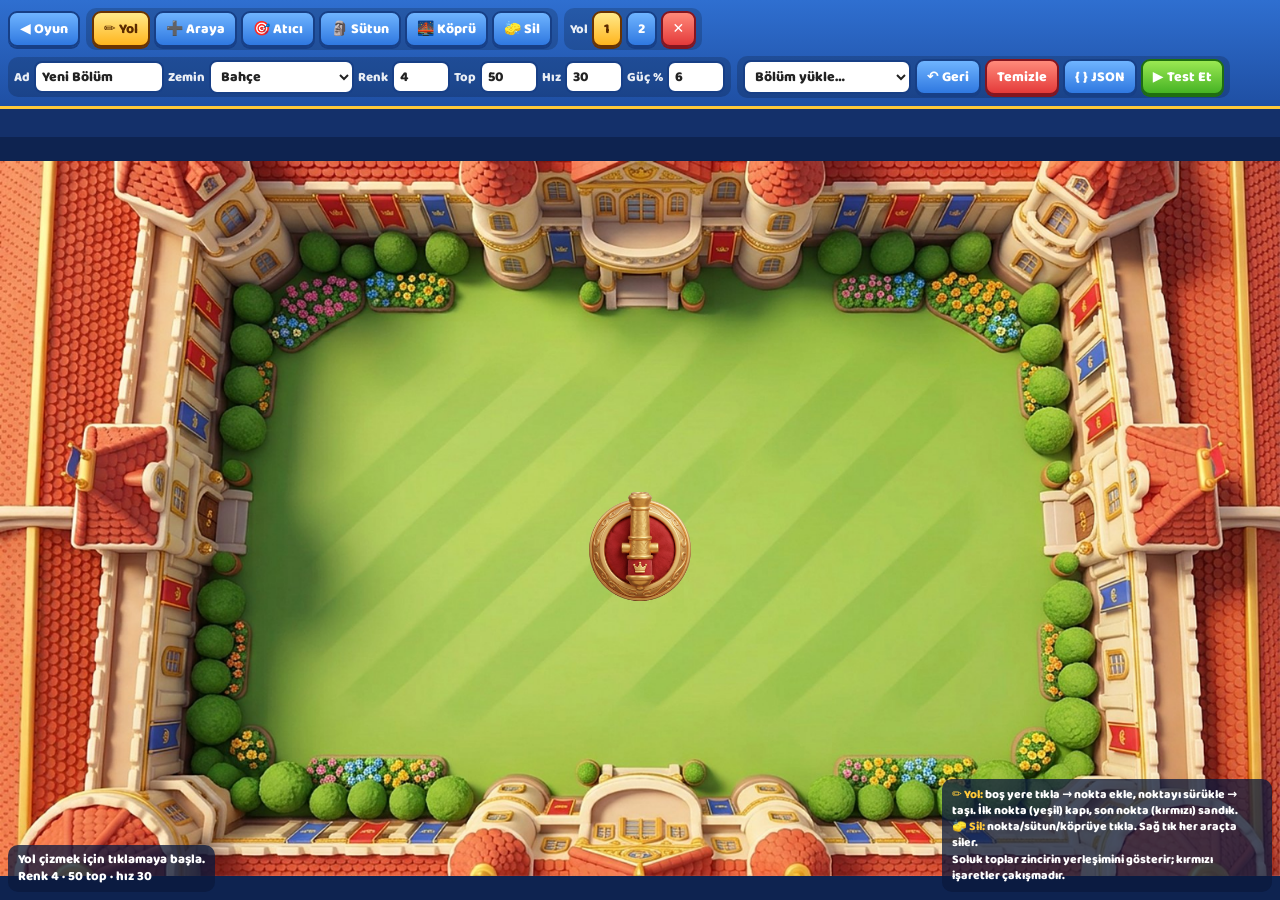
==== editor.html @ be8670ca "Kraliyet Zinciri: ilk sürüm Zuma tarzı mücevher atma oyunu: 15 bölüm, dünya haritası, güçlendiricile" ====
<!doctype html>
<html lang="tr">
<head>
  <meta charset="utf-8">
  <meta name="viewport" content="width=device-width, initial-scale=1, maximum-scale=1, user-scalable=no">
  <title>Bölüm Editörü · Kraliyet Zinciri</title>
  <link rel="icon" href="assets/img/ball_purple.png">
  <style>
    @font-face { font-family: 'Baloo 2'; font-weight: 800; src: url(assets/fonts/baloo-2-latin-ext-800-normal.woff2) format('woff2'); unicode-range: U+0100-02BA; }
    @font-face { font-family: 'Baloo 2'; font-weight: 800; src: url(assets/fonts/baloo-2-latin-800-normal.woff2) format('woff2'); unicode-range: U+0000-00FF, U+0131, U+2000-206F; }
    :root { --bg: #14306a; --panel: #1f4fa3; --gold: #ffc93a; --brown: #6a3300; }
    * { box-sizing: border-box; }
    html, body { margin: 0; height: 100%; background: var(--bg); color: #fff; font-family: 'Baloo 2', system-ui, sans-serif; font-weight: 800; overflow: hidden; }
    .bar { display: flex; flex-wrap: wrap; gap: 6px; align-items: center; padding: 8px; background: linear-gradient(#2f6fd0, #1f4fa3); border-bottom: 3px solid var(--gold); }
    .bar .grp { display: flex; gap: 4px; align-items: center; padding: 3px 6px; background: rgba(0,0,0,.18); border-radius: 10px; }
    .bar label { font-size: 13px; opacity: .9; }
    button, select, input { font-family: inherit; font-weight: 800; font-size: 14px; }
    button { cursor: pointer; color: #fff; border: 2px solid #173f86; border-radius: 9px; padding: 5px 10px; background: linear-gradient(#6fb4ff, #2f78e0); box-shadow: 0 2px 0 #173f86; }
    button:active { transform: translateY(1px); }
    button.on { background: linear-gradient(#ffe98a, #ffb51e); color: #5a2a00; border-color: var(--brown); box-shadow: 0 2px 0 var(--brown); }
    button.green { background: linear-gradient(#9be852, #46b324); border-color: #1f6e10; box-shadow: 0 2px 0 #1f6e10; }
    button.red { background: linear-gradient(#ff8a7a, #e43a3a); border-color: #85151f; box-shadow: 0 2px 0 #85151f; }
    select, input { border-radius: 8px; border: 2px solid #173f86; padding: 3px 6px; background: #fff; color: #222; }
    input[type=number] { width: 58px; }
    input[type=text] { width: 130px; }
    #wrap { position: absolute; left: 0; right: 0; bottom: 0; }
    canvas { display: block; touch-action: none; }
    #info { position: absolute; left: 8px; bottom: 8px; padding: 6px 10px; border-radius: 10px; background: rgba(10,25,60,.75); font-size: 13px; pointer-events: none; line-height: 1.35; }
    #info .warn { color: #ff8a7a; }
    #help { position: absolute; right: 8px; bottom: 8px; max-width: 330px; padding: 8px 10px; border-radius: 10px; background: rgba(10,25,60,.75); font-size: 12px; line-height: 1.35; }
    #help b { color: var(--gold); }
    #toast { position: fixed; left: 50%; top: 70px; transform: translateX(-50%); background: #2f8f22; border: 2px solid var(--gold); padding: 6px 14px; border-radius: 999px; opacity: 0; transition: opacity .3s; pointer-events: none; }
    #toast.show { opacity: 1; }
    dialog { border: 3px solid var(--gold); border-radius: 14px; background: var(--panel); color: #fff; width: min(92vw, 640px); }
    dialog textarea { width: 100%; height: 50vh; font-family: monospace; font-size: 12px; }
    @media (max-width: 760px), (max-height: 520px) { #help { display: none; } .bar { gap: 4px; padding: 5px; } button, select, input { font-size: 12px; } .bar label { font-size: 11px; } }
  </style>
</head>
<body>
  <div class="bar" id="bar">
    <a href="index.html"><button>◀ Oyun</button></a>
    <div class="grp">
      <button data-tool="path" class="on" title="Tıkla: nokta ekle · Sürükle: taşı">✏️ Yol</button>
      <button data-tool="insert" title="Yolun üstüne tıkla: araya nokta ekle">➕ Araya</button>
      <button data-tool="shooter">🎯 Atıcı</button>
      <button data-tool="pillar">🗿 Sütun</button>
      <button data-tool="tunnel" title="Sürükleyerek köprü kutusu çiz">🌉 Köprü</button>
      <button data-tool="erase">🧽 Sil</button>
    </div>
    <div class="grp">
      <label>Yol</label>
      <button data-path="0" class="on">1</button><button data-path="1">2</button>
      <button id="delPath" class="red" title="Seçili yolu sil">✕</button>
    </div>
    <div class="grp">
      <label>Ad</label><input type="text" id="fName">
      <label>Zemin</label><select id="fBg"></select>
      <label>Renk</label><input type="number" id="fColors" min="3" max="6">
      <label>Top</label><input type="number" id="fCount" min="5" max="300">
      <label>Hız</label><input type="number" id="fSpeed" min="10" max="90">
      <label>Güç %</label><input type="number" id="fPw" min="0" max="30">
    </div>
    <div class="grp">
      <select id="fLoad"><option value="">Bölüm yükle…</option></select>
      <button id="undo">↶ Geri</button>
      <button id="clear" class="red">Temizle</button>
      <button id="json">{ } JSON</button>
      <button id="test" class="green">▶ Test Et</button>
    </div>
  </div>
  <div id="wrap"><canvas id="cv"></canvas><div id="info"></div>
    <div id="help"><b>✏️ Yol:</b> boş yere tıkla → nokta ekle, noktayı sürükle → taşı. İlk nokta (yeşil) kapı, son nokta (kırmızı) sandık.<br>
      <b>🧽 Sil:</b> nokta/sütun/köprüye tıkla. Sağ tık her araçta siler.<br>
      Soluk toplar zincirin yerleşimini gösterir; kırmızı işaretler çakışmadır.</div>
  </div>
  <div id="toast"></div>
  <dialog id="dlg">
    <p>Bölüm JSON'u. Kopyalayıp <code>js/levels.js</code> içindeki <code>LEVELS</code> listesine ekleyebilir ya da başka JSON yapıştırıp yükleyebilirsin.</p>
    <textarea id="jsonText"></textarea>
    <p><button id="jsonCopy">Kopyala</button> <button id="jsonLoad" class="green">Yapıştırılanı Yükle</button> <button id="jsonClose" class="red">Kapat</button></p>
  </dialog>
  <script src="js/levels.js"></script>
  <script src="js/path.js"></script>
  <script src="js/editor.js"></script>
</body>
</html>
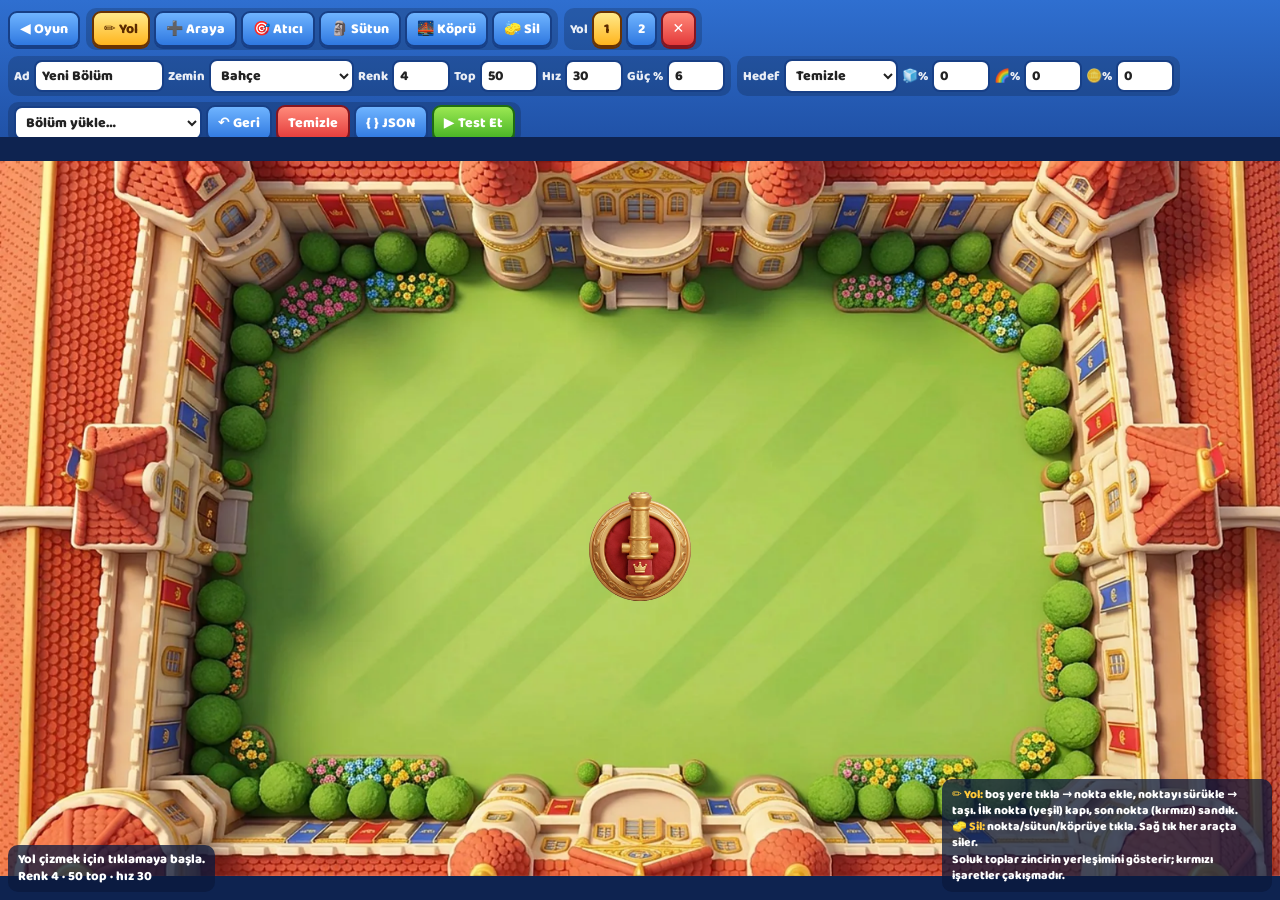
==== commit 655a0efc: "Büyük güncelleme: 30 bölüm, 6 dünya, patron savaşları ve yeni özellikler - Özel toplar: gökkuşağı (j" ====
--- a/editor.html
+++ b/editor.html
@@ -61,6 +61,13 @@
       <label>Güç %</label><input type="number" id="fPw" min="0" max="30">
     </div>
     <div class="grp">
+      <label>Hedef</label><select id="fGoal"><option value="clear">Temizle</option><option value="gold">Altın topla</option><option value="survive">Dayan (sn)</option><option value="boss">Patron (can)</option></select>
+      <input type="number" id="fGoalN" min="1" max="999">
+      <label>🧊%</label><input type="number" id="fIce" min="0" max="30">
+      <label>🌈%</label><input type="number" id="fJoker" min="0" max="30">
+      <label>🪙%</label><input type="number" id="fGold" min="0" max="30">
+    </div>
+    <div class="grp">
       <select id="fLoad"><option value="">Bölüm yükle…</option></select>
       <button id="undo">↶ Geri</button>
       <button id="clear" class="red">Temizle</button>
